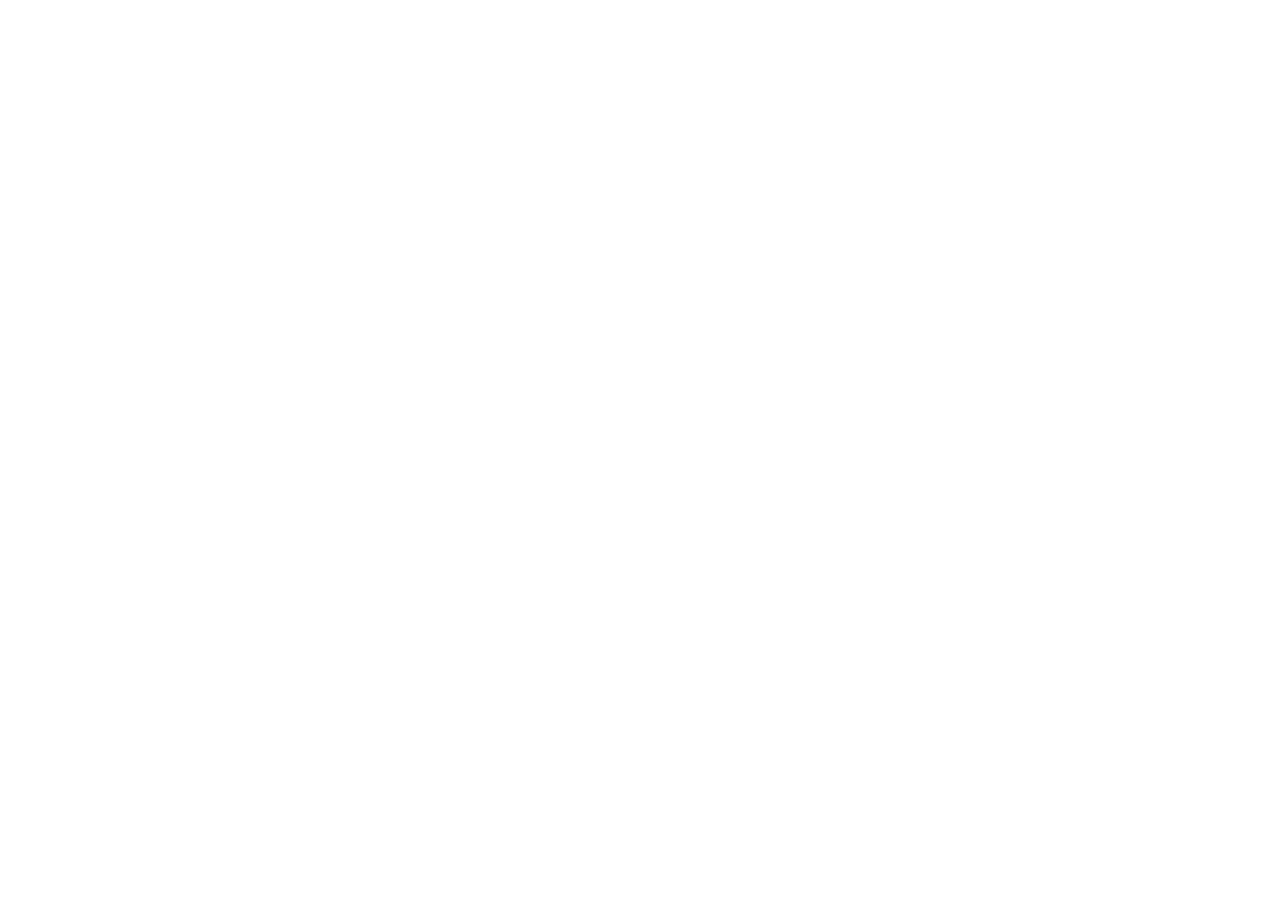
==== 03-reviews/index.html @ b71ba2ff "03-review-project-setuo" ====
<!DOCTYPE html>
<html lang="en">
  <head>
    <meta charset="UTF-8" />
    <meta http-equiv="X-UA-Compatible" content="IE=edge" />
    <meta name="viewport" content="width=device-width, initial-scale=1.0" />
    <title>Starter</title>
    <!--cdn link/fontawesome-->
    <link
      rel="stylesheet"
      href="https://cdnjs.cloudflare.com/ajax/libs/font-awesome/5.10.0/css/all.min.css"
      integrity="sha512-PgQMlq+nqFLV4ylk1gwUOgm6CtIIXkKwaIHp/PAIWHzig/lKZSEGKEysh0TCVbHJXCLN7WetD8TFecIky75ZfQ=="
      crossorigin="anonymous"
      referrerpolicy="no-referrer"
    />
    <link rel="stylesheet" href="styles.css" />
  </head>
  <body></body>
</html>
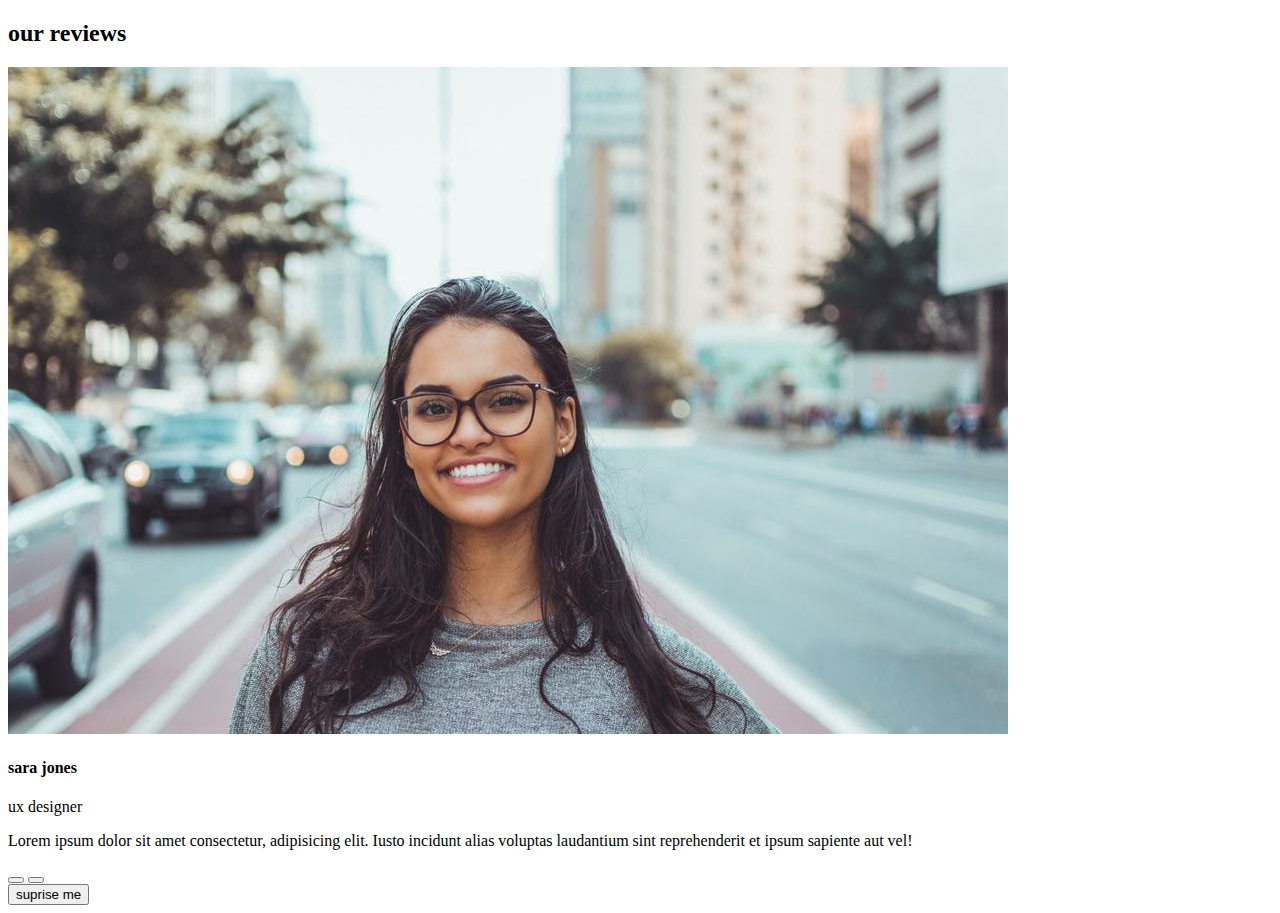
==== commit 4b4a93ec: "review-index.html" ====
--- a/03-reviews/index.html
+++ b/03-reviews/index.html
@@ -15,5 +15,41 @@
     />
     <link rel="stylesheet" href="styles.css" />
   </head>
-  <body></body>
+  <body>
+    <main>
+      <section class="container">
+        <!--title-->
+        <div class="title">
+          <h2>our reviews</h2>
+          <div class="underline"></div>
+        </div>
+        <!--review-->
+        <article class="review">
+          <div class="img-container">
+            <img src="./person-1.jpeg" id="person-img" alt="" />
+          </div>
+          <h4 id="author">sara jones</h4>
+          <p id="job">ux designer</p>
+          <p id="info">
+            Lorem ipsum dolor sit amet consectetur, adipisicing elit. Iusto
+            incidunt alias voluptas laudantium sint reprehenderit et ipsum
+            sapiente aut vel!
+          </p>
+          <!--prev next btn-->
+          <div class="button-container">
+            <button class="prev-btn">
+              <i class="fas fa-chevron-left"></i>
+            </button>
+            <button class="next-btn">
+              <i class="fas fa-chevron-right"></i>
+            </button>
+          </div>
+          <!--random btn-->
+          <button class="random-btn">suprise me</button>
+        </article>
+      </section>
+    </main>
+
+    <script src="app.js"></script>
+  </body>
 </html>
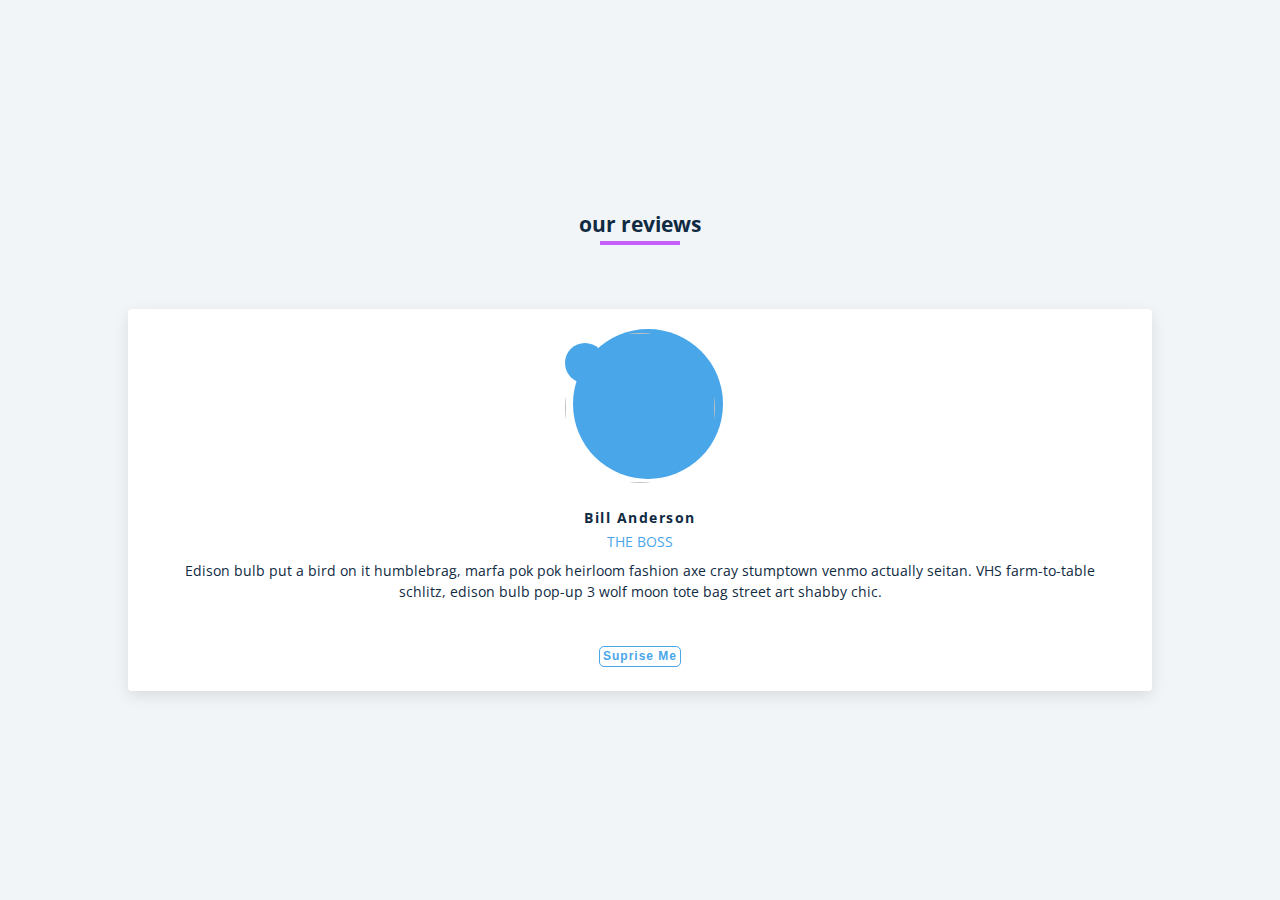
==== commit 3bef3364: "added css file to 03-content" ====
--- a/03-reviews/index.html
+++ b/03-reviews/index.html
@@ -26,14 +26,14 @@
         <!--review-->
         <article class="review">
           <div class="img-container">
-            <img src="./person-1.jpeg" id="person-img" alt="" />
+            <img src="person-1.jpeg" id="person-img" alt="" />
           </div>
           <h4 id="author">sara jones</h4>
           <p id="job">ux designer</p>
           <p id="info">
-            Lorem ipsum dolor sit amet consectetur, adipisicing elit. Iusto
-            incidunt alias voluptas laudantium sint reprehenderit et ipsum
-            sapiente aut vel!
+            Lorem ipsum dolor sit amet consectetur, adipisicing elit.
+            <wbr />Iusto incidunt alias voluptas laudantium sint reprehenderit
+            et ipsum sapiente aut vel!
           </p>
           <!--prev next btn-->
           <div class="button-container">
--- a/03-reviews/styles.css
+++ b/03-reviews/styles.css
@@ -0,0 +1,151 @@
+@import url("https://fonts.googleapis.com/css?family=Open+Sans|Roboto:400,700&display=swap");
+
+* {
+  margin: 0;
+  padding: 0;
+  box-sizing: border-box;
+}
+
+body {
+  font-family: "Open Sans", sans-serif;
+  background: hsl(210, 36%, 96%);
+  color: hsl(209, 61%, 16%);
+  line-height: 1.5;
+  font-size: 0.875rem;
+}
+
+main {
+  min-height: 100vh;
+  display: grid;
+  place-items: center;
+}
+
+.title {
+  text-align: center;
+  margin-bottom: 4rem;
+}
+
+.underline {
+  height: 0.25rem;
+  width: 5rem;
+  background-color: #c55ffc;
+  margin: auto;
+}
+
+.container {
+  width: 80vw;
+  max-width: 1170px;
+}
+
+.review {
+  background-color: #fff;
+  padding: 1.5rem 2rem;
+  border-radius: 0.25rem;
+  box-shadow: 0 5px 15px rgba(0, 0, 0, 0.1);
+  transition: all 0.3s linear;
+  text-align: center;
+}
+
+.review:hover {
+  box-shadow: 0 5px 15px rgba(0, 0, 0, 0.2);
+}
+
+.img-container {
+  position: relative;
+  width: 150px;
+  height: 150px;
+  border-radius: 50%;
+  margin: 0 auto;
+  margin-bottom: 1.5rem;
+}
+
+#person-img {
+  width: 100%;
+  display: block;
+  border-radius: 50%;
+  height: 100%;
+  object-fit: cover;
+  position: relative;
+}
+
+.img-container::after {
+  font-family: "Font Awesome 5 Free";
+  font-weight: 900;
+  content: "\f10e";
+  position: absolute;
+  top: 0;
+  left: 0;
+  width: 2.5rem;
+  height: 2.5rem;
+  display: flex;
+  justify-content: center;
+  align-items: center;
+  border-radius: 50%;
+  transform: translateY(25%);
+  background: hsl(205, 78%, 60%);
+  color: #fff;
+}
+
+.img-container::before {
+  content: "";
+  width: 100%;
+  height: 100%;
+  background: hsl(205, 78%, 60%);
+  position: absolute;
+  top: -0.25rem;
+  right: -0.5rem;
+  border-radius: 50%;
+}
+
+#author {
+  margin-bottom: 0.25rem;
+  text-transform: capitalize;
+  letter-spacing: 1.5px;
+  font-weight: bold;
+}
+
+#job {
+  color: hsl(205, 78%, 60%);
+  font-size: 0.85rem;
+  text-transform: uppercase;
+  margin-bottom: 0.5rem;
+}
+
+#info {
+  margin-bottom: 0.75rem;
+}
+
+.prev-btn,
+.next-btn {
+  color: hsl(205, 90%, 76%);
+  padding: 2.5px 5px;
+  margin: 5px 2.5px;
+  background: transparent;
+  border: transparent;
+  font-size: 1.25rem;
+}
+
+.random-btn {
+  text-transform: capitalize;
+  margin-top: 0.5rem;
+  padding: 2.5px 2.5px;
+  font-size: 0.75rem;
+  letter-spacing: 1px;
+  font-weight: 700;
+  color: hsl(205, 78%, 60%);
+  border: solid 1.5px hsl(205, 78%, 60%);
+  background: transparent;
+  border-radius: 5px;
+}
+
+.random-btn:hover {
+  color: #fff;
+  background: #7ec8e3;
+}
+
+@media screen and (max-width: 600px) {
+  #info {
+    text-align: justify;
+    padding: 0 0;
+  }
+}
